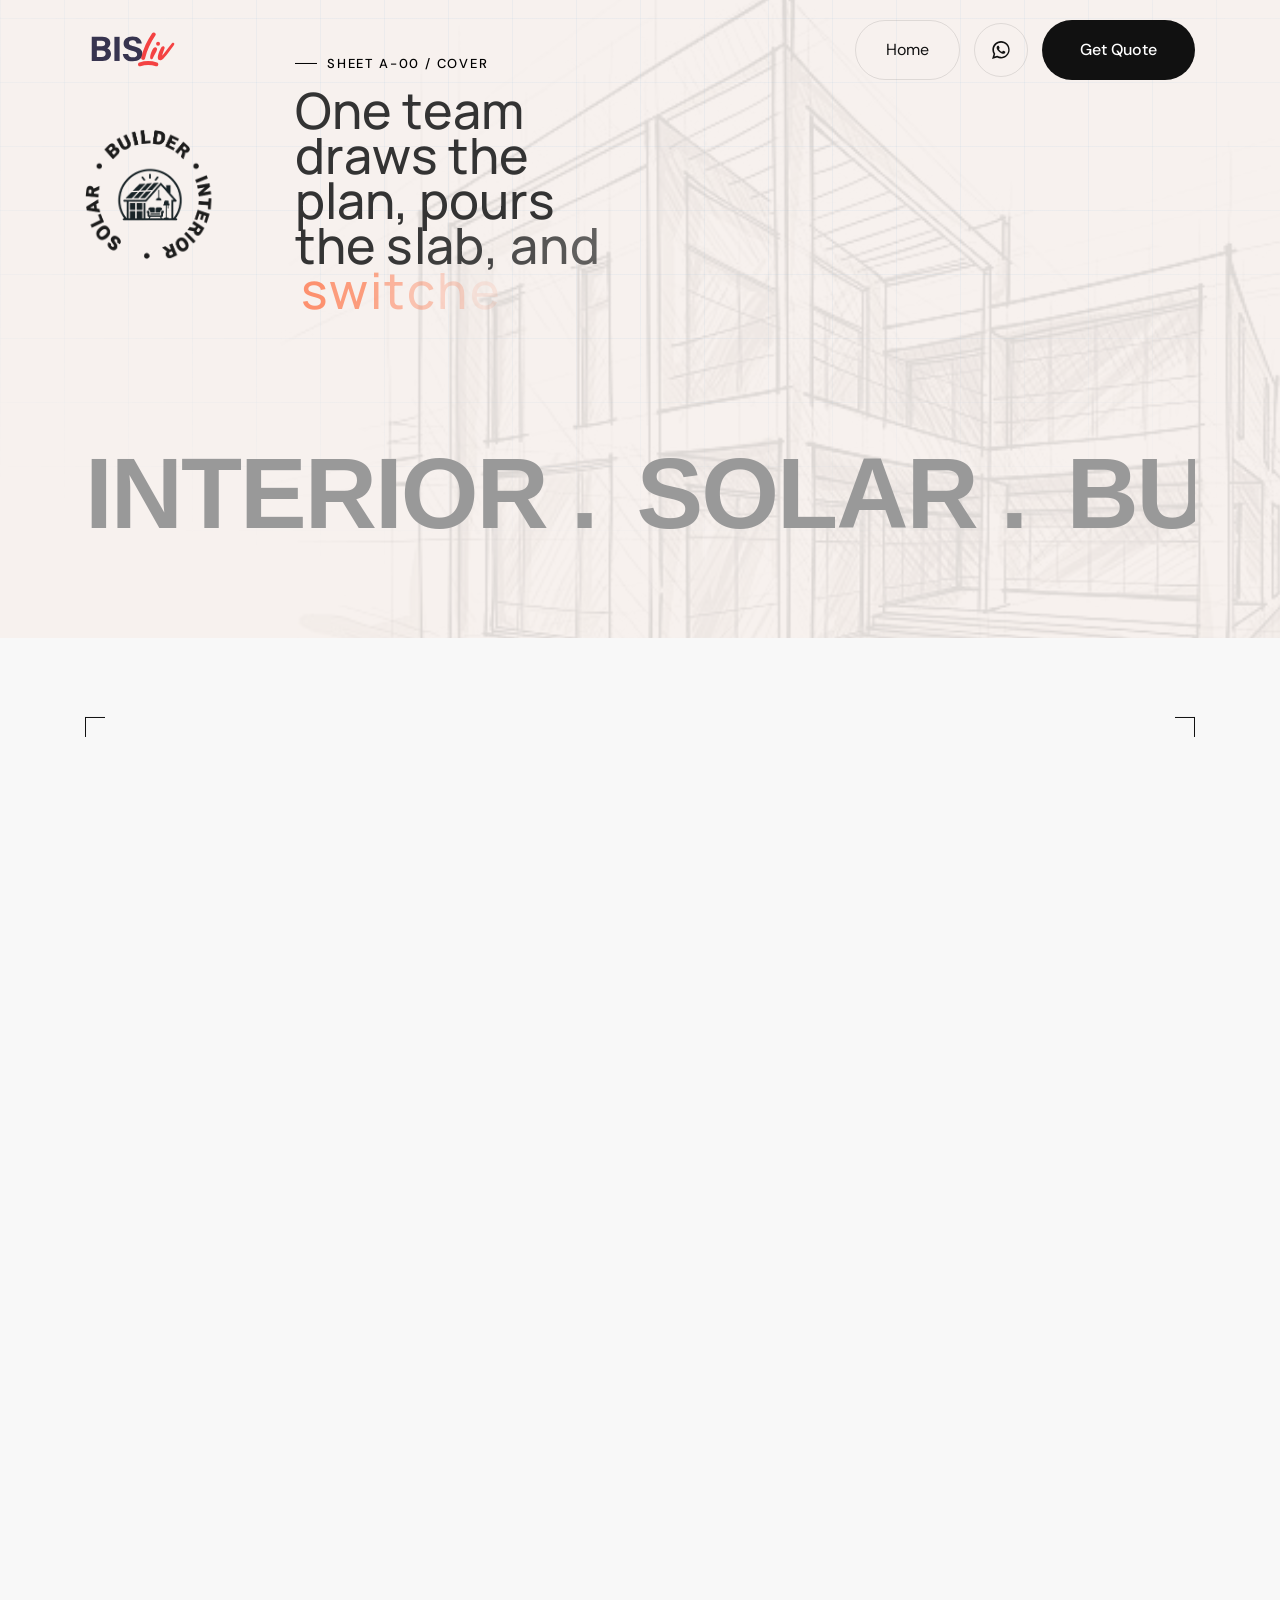
==== index.html @ c15a5690 "Add files via upload Updated files" ====
<!DOCTYPE html>
<html lang="en" data-cursor="c1">

<head>
  <meta charset="UTF-8">
  <meta http-equiv="X-UA-Compatible" content="IE=edge">
  <meta name="viewport" content="width=device-width, initial-scale=1.0">
  <meta name="description" content="BISliv designs and builds homes, fits out interiors, and installs solar power — one accountable team from foundation to switch-on.">

  <title>BISliv — Building. Interior. Solar.</title>

  <!-- Fav Icon -->
  <link rel="icon" type="image/x-icon" href="assets/imgs/logo/favicon.png">

  <!-- Vendor CSS Files -->
  <link rel="stylesheet" href="assets/bootstrap.min.css">
  <link rel="stylesheet" href="assets/fontawesome.min.css">
  <link rel="stylesheet" href="assets/swiper-bundle.min.css">
  <link rel="stylesheet" href="assets/meanmenu.min.css">
  <link rel="stylesheet" href="assets/magnific-popup.css">
  <link rel="stylesheet" href="assets/animate.min.css">

  <!-- Template Main CSS File -->
  <link rel="stylesheet" href="assets/style.css?v=1.0">
  <link rel="stylesheet" href="assets/header-custom.css">
  <link rel="stylesheet" href="assets/footer-custom.css">
  <link rel="stylesheet" href="assets/hero-custom.css">
  <link rel="stylesheet" href="assets/scroll-top-custom.css">

</head>


<body class="body-wrapper body-digital-agency font-heading-instrumentsans-medium">

  <!-- custom-cursor -->
  <div class="custom-cursor">
    <img src="assets/images/cursor.svg" alt="cursor" id="cursorImg">
  </div>

  <!-- Preloader -->
  <div id="preloader">
    <div id="container" class="container-preloader">
      <div class="animation-preloader">
        <div class="spinner"></div>

      </div>
      <div class="loader-section section-left"></div>
      <div class="loader-section section-right"></div>
    </div>
  </div>

  <!-- Sroll to top -->
  <div class="progress-wrap">
    <svg class="progress-circle svg-content" width="100%" height="100%" viewBox="-1 -1 102 102">
      <path d="M50,1 a49,49 0 0,1 0,98 a49,49 0 0,1 0,-98"></path>
    </svg>
    <svg class="progress-wrap__icon" viewBox="0 0 24 24" fill="none" aria-hidden="true" focusable="false">
      <line x1="12" y1="19" x2="12" y2="5"></line>
      <polyline points="5 12 12 5 19 12"></polyline>
    </svg>
  </div>

  <!-- cursorAnimation start -->
  <div class="cursor-wrapper relative">
    <div class="cursor"></div>
    <div class="cursor-follower"></div>
  </div>
  <!-- cursorAnimation end -->

  <!-- side toggle start -->
  <aside class="fix">
    <div class="side-info">
      <div class="side-info-content">
        <div class="offset-widget offset-header">
          <div class="offset-logo">
            <a href="index.html">
              <img src="assets/images/" alt="site logo">
            </a>
          </div>
          <button id="side-info-close" class="side-info-close">
            <i class="fas fa-times"></i>
          </button>
        </div>
        <div class="mobile-menu d-xl-none fix"></div>
        <div class="offset-button">
          <a href="contact.html" class="rr-btn hover-bg-theme">
            <span class="btn-wrap">
              <span class="text-one">Get Quote</span>
              <span class="text-two">Get Quote</span>
            </span>
          </a>
        </div>
      
      </div>
    </div>
  </aside>
  <div class="offcanvas-overlay"></div>
  <!-- side toggle end -->

  <!-- Header area start -->
  <header class="header-area">
    <div class="header-main">
      <div class="container large">
        <div class="header-area__inner">
          <div class="header__left">
            <div class="header__logo">
              <a href="index.html">
                <img src="assets/images/logo-bisliv.svg" class="normal-logo" alt="Site Logo" width="100" height="80">
              </a>
            </div>
          </div>

          <div class="header__right">
            <div class="header__nav d-none d-xl-flex">
              <nav class="main-menu">
                <ul>
                  <li><a href="index.html">Home</a></li>
                </ul>
              </nav>
            </div>
            <div class="header__whatsapp">
              <a href="https://wa.me/1234567890" target="_blank" rel="noopener noreferrer" aria-label="Chat on WhatsApp">
                <svg viewBox="0 0 32 32" aria-hidden="true" focusable="false">
                  <path d="M16.004 3C9.06 3 3.42 8.64 3.42 15.58c0 2.29.6 4.44 1.74 6.36L3 29l7.24-2.1a12.5 12.5 0 0 0 5.76 1.42h.005c6.94 0 12.58-5.64 12.58-12.58C28.585 8.64 22.945 3 16.004 3zm0 22.9h-.004a10.4 10.4 0 0 1-5.3-1.45l-.38-.22-3.83 1.11 1.13-3.73-.25-.39a10.32 10.32 0 0 1-1.58-5.51c0-5.72 4.66-10.38 10.4-10.38 2.78 0 5.39 1.08 7.35 3.05a10.31 10.31 0 0 1 3.05 7.35c0 5.72-4.66 10.38-10.4 10.38zm5.7-7.78c-.31-.16-1.85-.91-2.14-1.02-.29-.11-.5-.16-.71.16-.21.31-.81 1.02-.99 1.23-.18.21-.36.23-.67.08-.31-.16-1.31-.48-2.49-1.54-.92-.82-1.54-1.83-1.72-2.14-.18-.31-.02-.48.14-.63.14-.14.31-.36.47-.55.16-.18.21-.31.31-.52.1-.21.05-.39-.03-.55-.08-.16-.71-1.71-.97-2.34-.26-.62-.52-.54-.71-.55h-.6c-.21 0-.55.08-.83.39-.29.31-1.09 1.07-1.09 2.6 0 1.53 1.12 3.02 1.27 3.23.16.21 2.2 3.36 5.33 4.71.74.32 1.32.51 1.77.66.74.24 1.42.2 1.95.12.6-.09 1.85-.76 2.11-1.49.26-.73.26-1.36.18-1.49-.08-.13-.29-.21-.6-.36z"/>
                </svg>
              </a>
            </div>
            <div class="header__button">
              <a href="contact.html" class="rr-btn hover-bg-theme">
                <span class="btn-wrap">
                  <span class="text-one">Get Quote</span>
                  <span class="text-two">Get Quote</span>
                </span>
              </a>
            </div>
            <div class="header__navicon d-xl-none">
              <button class="side-toggle">
                <i class="fa-solid fa-bars"></i></button>
            </div>
          </div>
        </div>
      </div>
    </div>
  </header>

  <!-- Header area end -->

  <!-- Mobile sticky CTA bar (WhatsApp + Get Quote) start -->
  <div class="mobile-sticky-cta">
    <a href="https://wa.me/1234567890" target="_blank" rel="noopener noreferrer" class="mobile-sticky-cta__whatsapp" aria-label="Chat on WhatsApp">
      <svg viewBox="0 0 32 32" aria-hidden="true" focusable="false">
        <path d="M16.004 3C9.06 3 3.42 8.64 3.42 15.58c0 2.29.6 4.44 1.74 6.36L3 29l7.24-2.1a12.5 12.5 0 0 0 5.76 1.42h.005c6.94 0 12.58-5.64 12.58-12.58C28.585 8.64 22.945 3 16.004 3zm0 22.9h-.004a10.4 10.4 0 0 1-5.3-1.45l-.38-.22-3.83 1.11 1.13-3.73-.25-.39a10.32 10.32 0 0 1-1.58-5.51c0-5.72 4.66-10.38 10.4-10.38 2.78 0 5.39 1.08 7.35 3.05a10.31 10.31 0 0 1 3.05 7.35c0 5.72-4.66 10.38-10.4 10.38zm5.7-7.78c-.31-.16-1.85-.91-2.14-1.02-.29-.11-.5-.16-.71.16-.21.31-.81 1.02-.99 1.23-.18.21-.36.23-.67.08-.31-.16-1.31-.48-2.49-1.54-.92-.82-1.54-1.83-1.72-2.14-.18-.31-.02-.48.14-.63.14-.14.31-.36.47-.55.16-.18.21-.31.31-.52.1-.21.05-.39-.03-.55-.08-.16-.71-1.71-.97-2.34-.26-.62-.52-.54-.71-.55h-.6c-.21 0-.55.08-.83.39-.29.31-1.09 1.07-1.09 2.6 0 1.53 1.12 3.02 1.27 3.23.16.21 2.2 3.36 5.33 4.71.74.32 1.32.51 1.77.66.74.24 1.42.2 1.95.12.6-.09 1.85-.76 2.11-1.49.26-.73.26-1.36.18-1.49-.08-.13-.29-.21-.6-.36z"/>
      </svg>
    </a>
    <a href="contact.html" class="mobile-sticky-cta__quote rr-btn hover-bg-theme">
      <span class="btn-wrap">
        <span class="text-one">Get Quote</span>
        <span class="text-two">Get Quote</span>
      </span>
    </a>
  </div>
  <!-- Mobile sticky CTA bar end -->

  <div class="has-smooth" id="has_smooth"></div>
  <div id="smooth-wrapper">
    <div id="smooth-content">

      <main>

        <!-- hero area start  -->
        <section class="hero-area">
          <div class="herogrid"></div>
          <div class="container large">
            <div class="hero-area-inner section-spacing-top">
              <div class="hero-content section-spacing-bottom">
                <div class="award-wrapper fade-anim" data-delay="0.90" data-direction="left" data-ease="back.out(4)">
                  <div class="circle-text-wrapper">
                    <div class="circle-text">
                      <img src="assets/images/left-rotate-icon.png" alt="image" class="text">
                      <img src="assets/images/bislive-icon.png" alt="image" class="icon">
                    </div>
                  </div>
                </div>
                <div class="section-header">
                  <div class="sheet-tag fade-anim" data-delay="0.2">
                    <span class="sheet-tag__dash"></span>
                    SHEET A-00 / COVER
                  </div>
                  <div class="section-title-wrapper">
                    <div class="title-wrapper">
                      <h2 class="section-title font-instrumentsans-medium char-anim" data-delay="0.45">One team draws
 the plan, pours the slab, and <span class="text-highlight">switches</span> on the power.</h2>
                    </div>
                  </div>
                </div>
                <div class="section-content">
                  <div class="features-wrapper-box fade-anim" data-delay="0.75">
                    <div class="features-wrapper">
                      <div class="feature-box">
                        <div class="content">
                          <span class="number">98%</span>
                          <p class="text">Average clients satisfied
                            and repeating</p>
                        </div>
                      </div>
                      <div class="feature-box">
                        <div class="content">
                          <span class="number">120+</span>
                          <p class="text">Successfully projects done
                            in 24 countries</p>
                        </div>
                      </div>
                    </div>
                  </div>

                  <div class="text-wrapper fade-anim" data-delay="0.75">
                    <p class="text">We’re a digital products design & development agency that works passionately
                      with the digital experiences.</p>
                  </div>
                </div>
              </div>
              <div class="big-text-wrapper">
                <div class="swiper big-text-slider">
                  <div class="swiper-wrapper">
                    <div class="swiper-slide"><h2 class="big-text">Builder <span class="big-text-dot">.</span></h2></div>
                    <div class="swiper-slide"><h2 class="big-text">Interior <span class="big-text-dot">.</span></h2></div>
                    <div class="swiper-slide"><h2 class="big-text">Solar <span class="big-text-dot">.</span></h2></div>
                    <div class="swiper-slide"><h2 class="big-text">Builder <span class="big-text-dot">.</span></h2></div>
                    <div class="swiper-slide"><h2 class="big-text">Interior <span class="big-text-dot">.</span></h2></div>
                    <div class="swiper-slide"><h2 class="big-text">Solar <span class="big-text-dot">.</span></h2></div>
                    <div class="swiper-slide"><h2 class="big-text">Builder <span class="big-text-dot">.</span></h2></div>
                    <div class="swiper-slide"><h2 class="big-text">Interior <span class="big-text-dot">.</span></h2></div>
                    <div class="swiper-slide"><h2 class="big-text">Solar <span class="big-text-dot">.</span></h2></div>
                    <div class="swiper-slide"><h2 class="big-text">Builder <span class="big-text-dot">.</span></h2></div>
                    <div class="swiper-slide"><h2 class="big-text">Interior <span class="big-text-dot">.</span></h2></div>
                    <div class="swiper-slide"><h2 class="big-text">Solar <span class="big-text-dot">.</span></h2></div>
                    <div class="swiper-slide"><h2 class="big-text">Builder <span class="big-text-dot">.</span></h2></div>
                    <div class="swiper-slide"><h2 class="big-text">Interior <span class="big-text-dot">.</span></h2></div>
                    <div class="swiper-slide"><h2 class="big-text">Solar <span class="big-text-dot">.</span></h2></div>
                  </div>
                </div>
              </div>

            </div>
          </div>
        </section>
        <!-- hero area end  -->

        <!-- about area start  -->
        <section class="about-area">
          <div class="container large">
            <div class="about-area-inner section-spacing">
              <div class="section-content">
                <div class="shape-1"></div>
                <div class="shape-2"></div>
                <div class="shape-3"></div>
                <div class="shape-4"></div>
                <div class="section-title-wrapper">
                  <div class="title-wrapper">
                    <h2 class="section-title">Bisliv</h2>
                  </div>
                </div>
                <div class="text-wrapper">
                  <p class="text">BISliv is a single accountable contractor for construction, interior fit-out, and rooftop solar — so your build, your rooms, and your power bill are designed as one project, not three vendors.</p>
                </div>
                <div class="btn-wrapper ">
                  <a href="contact.html" class="rr-btn  btn-text-fli hover-bg-theme">
                    <span class="btn-wrap">
                      <span class="text-one">Learn More</span>
                      <span class="text-two">Learn More</span>
                    </span>
                  </a>
                </div>
              </div>
            </div>
          </div>
        </section>
        <!-- about area end  -->

        <!-- video-box  start -->
        <div class="video-box">
          <img src="assets/images/bisliv-kitchen.jpeg"/>
        </div>
        <!-- video-box  end -->

        <!-- work area start  -->
       <!--  <section class="work-area">

     
          <div class="text-slider-box fade-anim">
            <div class="text-slider">
              <div class="swiper text-slider-active">
                <div class="swiper-wrapper">
                  <div class="swiper-slide">
                    <div class="text-slider-item">
                      <h2 class="title"><span class="dot"></span>Featured work
                      </h2>
                    </div>
                  </div>
                  <div class="swiper-slide">
                    <div class="text-slider-item">
                      <h2 class="title"><span class="dot"></span>Featured work
                      </h2>
                    </div>
                  </div>
                  <div class="swiper-slide">
                    <div class="text-slider-item">
                      <h2 class="title"><span class="dot"></span>Featured work
                      </h2>
                    </div>
                  </div>
                  <div class="swiper-slide">
                    <div class="text-slider-item">
                      <h2 class="title"><span class="dot"></span>Featured work
                      </h2>
                    </div>
                  </div>
                  <div class="swiper-slide">
                    <div class="text-slider-item">
                      <h2 class="title"><span class="dot"></span>Featured work
                      </h2>
                    </div>
                  </div>
                  <div class="swiper-slide">
                    <div class="text-slider-item">
                      <h2 class="title"><span class="dot"></span>Featured work
                      </h2>
                    </div>
                  </div>
                  <div class="swiper-slide">
                    <div class="text-slider-item">
                      <h2 class="title"><span class="dot"></span>Featured work
                      </h2>
                    </div>
                  </div>
                </div>
              </div>
            </div>
          </div> -->
          <!-- /text slider area end -->

          <!-- <div class="container large">
            <div class="work-area-inner">
              <div class="section-header fade-anim">
                <div class="section-title-wrapper">
                  <div class="title-wrapper">
                    <h2 class="section-title font-instrumentsans-medium">Featured Work</h2>
                  </div>
                </div>
                <div class="text-wrapper">
                  <p class="text">Excellency in creative designs</p>
                </div>
                <div class="total-count">
                  <span class="number">(26)</span>
                </div>
              </div>
              <div class="works-wrapper-box">
                <div class="works-wrapper-1 fade-anim">
                  <div class="work-box">
                    <div class="thumb">
                      <div class="image scale" data-cursor-text="View Project">
                        <a href="portfolio-details.html"><img src="assets/imgs/project/image-1.webp" alt="image"></a>
                      </div>
                    </div>
                    <div class="content">
                      <h3 class="title"><a href="portfolio-details.html">Panda Automap</a></h3>
                      <div class="meta">
                        <span class="tag">Development</span>
                        <span class="date">2025</span>
                      </div>

                    </div>
                  </div>
                  <div class="work-box">
                    <div class="thumb">
                      <div class="image scale" data-cursor-text="View Project">
                        <a href="portfolio-details.html"><img src="assets/imgs/project/image-2.webp" alt="image"></a>
                      </div>
                    </div>
                    <div class="content">
                      <h3 class="title"><a href="portfolio-details.html">Saudi Venture Capital</a></h3>
                      <div class="meta">
                        <span class="tag">Graphics</span>
                        <span class="date">2025</span>
                      </div>
                    </div>
                  </div>
                  <div class="work-box">
                    <div class="thumb">
                      <div class="image scale" data-cursor-text="View Project">
                        <a href="portfolio-details.html"><img src="assets/imgs/project/image-3.webp" alt="image"></a>
                      </div>
                    </div>
                    <div class="content">
                      <h3 class="title"><a href="portfolio-details.html">Rebrand Lawberry</a></h3>
                      <div class="meta">
                        <span class="tag">Motion, Design</span>
                        <span class="date">2025</span>
                      </div>
                    </div>
                  </div>
                  <div class="work-box">
                    <div class="thumb">
                      <div class="image scale" data-cursor-text="View Project">
                        <a href="portfolio-details.html"><img src="assets/imgs/project/image-4.webp" alt="image"></a>
                      </div>
                    </div>
                    <div class="content">
                      <h3 class="title"><a href="portfolio-details.html">Selicon Cloud Cave</a></h3>
                      <div class="meta">
                        <span class="tag">UI Design</span>
                        <span class="date">2025</span>
                      </div>
                    </div>
                  </div>
                  <div class="work-box">
                    <div class="thumb">
                      <div class="image scale" data-cursor-text="View Project">
                        <a href="portfolio-details.html"><img src="assets/imgs/project/image-5.webp" alt="image"></a>
                      </div>
                    </div>
                    <div class="content">
                      <h3 class="title"><a href="portfolio-details.html">Mountain Upwork</a></h3>
                      <div class="meta">
                        <span class="tag">Branding</span>
                        <span class="date">2025</span>
                      </div>
                    </div>
                  </div>
                  <div class="work-box">
                    <div class="thumb">
                      <div class="image scale" data-cursor-text="View Project">
                        <a href="portfolio-details.html"><img src="assets/imgs/project/image-6.webp" alt="image"></a>
                      </div>
                    </div>
                    <div class="content">
                      <h3 class="title"><a href="portfolio-details.html">Blacky Motorola</a></h3>
                      <div class="meta">
                        <span class="tag">UI Design</span>
                        <span class="date">2025</span>
                      </div>
                    </div>
                  </div>
                </div>
              </div>
              <div class="all-btn-wrapper fade-anim">
                <a href="portfolio.html" class="rr-btn btn-border hover-bg-theme">
                  <span class="btn-wrap">
                    <span class="text-one">View All Work</span>
                    <span class="text-two">View All Work</span>
                  </span>
                </a>
              </div>
            </div>
          </div> 
        </section>-->
        <!-- work area end  -->

        <!-- service area start  -->
        <section class="service-area">
          <div class="container large">
            <div class="service-area-inner section-spacing">
              <div class="section-header">
                <div class="section-title-wrapper fade-anim">
                  <div class="title-wrapper">
                    <h2 class="section-title font-instrumentsans-medium word-anim">Three trades. One drawing set. Zero handoff gaps.</h2>
                  </div>
                </div>
              </div>
              <div class="services-wrapper-box">
                <div class="services-wrapper-1">
                  <div class="service-box fade-anim">
                    <div class="count">
                      <span class="number">(01)</span>
                    </div>

                    <div class="content">
                      <h3 class="title"><a href="service-details.html">Build</a></h3>
                      <p>Structural construction from foundation to finish — houses, extensions, and small commercial builds, engineered and built by our own site crews.</p>
                    </div>
                    <div class="thumb">
                      <img class="grow" src="assets/images/bisliv-kitchen.jpeg" alt="image">
                    </div>
                  </div>
                  <div class="service-box fade-anim">
                    <div class="count">
                      <span class="number">(02)</span>
                    </div>

                    <div class="content">
                      <h3 class="title"><a href="service-details.html">Interior</a></h3>
                     <p>Full fit-out and space planning for homes and offices — modular kitchens, wardrobes, false ceilings, and finishes, made to measure.</p>
                    </div>
                    <div class="thumb">
                      <img class="grow" src="assets/images/bisliv-room3.jpeg" alt="image">
                    </div>
                  </div>
                  <div class="service-box fade-anim">
                    <div class="count">
                      <span class="number">(03)</span>
                    </div>

                    <div class="content">
                      <h3 class="title"><a href="service-details.html">Solar</a></h3>
                      <p>Rooftop solar design and installation with subsidy paperwork handled for you — sized to your actual usage, not oversold.</p>
                    </div>
                    <div class="thumb">
                      <img class="grow" src="assets/images/bisliv-room1.jpeg" alt="image">
                    </div>
                  </div>
                
                </div>
              </div>
            </div>
          </div>
        </section>
        <!-- service area end  -->

        <!-- funfact area start  -->
        <section class="funfact-area fade-anim">
          <div class="container large">
            <div class="funfact-area-inner pin-area">
              <div class="section-header section-spacing-top pin-element">
                <div class="section-title-wrapper">
                  <div class="title-wrapper">
                    <h2 class="section-title font-instrumentsans-medium word-anim">How a BISliv project actually runs</h2>
                  </div>
                </div>
              </div>
              <div class="funfact-wrapper-box section-spacing">
                <span class="line-1"></span>
                <span class="line-2"></span>
                <span class="line-3"></span>
                <span class="line-4"></span>
                <div class="funfact-wrapper">
                  <div class="funfact-item go-visible">
                    <span class="number">Site visit & brief</span>
                    <p class="text">We survey the plot or existing space, understand budget and timeline, and note load requirements for solar.</p>
                  </div>
                  <div class="funfact-item go-visible">
                    <span class="number">Design & quote</span>
                    <p class="text">Layout, interior concept, and solar sizing are drawn together, with one itemised quote covering all three.</p>
                  </div>
                  <div class="funfact-item go-visible">
                    <span class="number">Build</span>
                    <p class="text">Our site crew executes structural work with weekly progress photos shared to your phone.</p>
                  </div>
                  <div class="funfact-item go-visible">
                    <span class="number">Fit-out & install</span>
                    <p class="text">Interior fit-out and solar mounting run in parallel toward the end of the build to save weeks.</p>
                  </div>
                  <div class="funfact-item go-visible">
                    <span class="number">Handover & power-on</span>
                    <p class="text">Average 99% clients satisfaction
                      with expertise.</p>
                  </div>
                </div>
              </div>
            </div>
          </div>
        </section>
        <!-- funfact area end  -->

        

        <!-- cta area start  -->
        <!-- <div class="p-relative overflow-hidden">
          <section class="cta-area">
            <div class="cta-area-inner section-spacing">
              <div class="area-bg"></div>
              <div class="container large">
                <div class="section-content">
                  <div class="section-title-wrapper">
                    <div class="title-wrapper">
                      <h2 class="section-title font-instrumentsans-medium char-anim"><a href="contact.html">Let’s
                          Work</a></h2>
                    </div>
                  </div>
                </div>
              </div>
            </div>
          </section>
        </div> -->
        <!-- cta area end  -->

        <!-- productivity area start  -->
        <section class="productivity-area">
          <div class="container large">
            <div class="productivity-area-inner section-spacing">
              <div class="section-content">
                <div class="section-title-wrapper">
                  <div class="title-wrapper">
                    <h2 class="section-title font-instrumentsans-medium word-anim">Tell us what you're building. We'll send a site-visit slot within 48 hours.
                    </h2>
                  </div>
                </div>
              </div>
            </div>
          </div>
        </section>
        <!-- productivity area end  -->

        <div class="image-wrapper parallax-view">
          <img class="w-100" src="assets/images/bisliv-kitchen2.jpeg" alt="image" data-speed="0.1">
        </div>

      </main>

      <!-- footer area start  -->
      <footer class="footer-area">
        <div class="container large">
          <div class="footer-top-inner">
            <div class="footer-logo">
              <a href="index.html"><img src="assets/images/logo-bisliv.svg" alt="site-logo" width="120" height="70"></a>
            </div>
            <div class="info-text">
              <div class="text-wrapper">
                <p class="text">Building, interior, and solar under one accountable team — from first sketch to switch-on.</p>
              </div>
              <div class="info-link">
                <a href="mailto:hello@bisliv.in">hello@bisliv.in</a>
              </div>
              <div class="footer-cta-row">
                
                <a href="https://wa.me/1234567890" target="_blank" rel="noopener noreferrer" class="footer-whatsapp" aria-label="Chat on WhatsApp">
                  <svg viewBox="0 0 32 32" aria-hidden="true" focusable="false">
                    <path d="M16.004 3C9.06 3 3.42 8.64 3.42 15.58c0 2.29.6 4.44 1.74 6.36L3 29l7.24-2.1a12.5 12.5 0 0 0 5.76 1.42h.005c6.94 0 12.58-5.64 12.58-12.58C28.585 8.64 22.945 3 16.004 3zm0 22.9h-.004a10.4 10.4 0 0 1-5.3-1.45l-.38-.22-3.83 1.11 1.13-3.73-.25-.39a10.32 10.32 0 0 1-1.58-5.51c0-5.72 4.66-10.38 10.4-10.38 2.78 0 5.39 1.08 7.35 3.05a10.31 10.31 0 0 1 3.05 7.35c0 5.72-4.66 10.38-10.4 10.38zm5.7-7.78c-.31-.16-1.85-.91-2.14-1.02-.29-.11-.5-.16-.71.16-.21.31-.81 1.02-.99 1.23-.18.21-.36.23-.67.08-.31-.16-1.31-.48-2.49-1.54-.92-.82-1.54-1.83-1.72-2.14-.18-.31-.02-.48.14-.63.14-.14.31-.36.47-.55.16-.18.21-.31.31-.52.1-.21.05-.39-.03-.55-.08-.16-.71-1.71-.97-2.34-.26-.62-.52-.54-.71-.55h-.6c-.21 0-.55.08-.83.39-.29.31-1.09 1.07-1.09 2.6 0 1.53 1.12 3.02 1.27 3.23.16.21 2.2 3.36 5.33 4.71.74.32 1.32.51 1.77.66.74.24 1.42.2 1.95.12.6-.09 1.85-.76 2.11-1.49.26-.73.26-1.36.18-1.49-.08-.13-.29-.21-.6-.36z"/>
                  </svg>
                </a>
                <a href="contact.html" class="rr-btn hover-bg-theme">
                  <span class="btn-wrap">
                    <span class="text-one">Get Quote</span>
                    <span class="text-two">Get Quote</span>
                  </span>
                </a>
              </div>
            </div>
          </div>

        </div>
        <div class="copyright-area">
          <div class="copyright-area-inner">
            <div class="copyright-text">
              <p class="text">© 2026 BISliv. All rights reserved.</p>
            </div>
          </div>
        </div>
      </footer>
      <!-- footer area end  -->

    </div>
  </div>

  <!-- Vendor JS Files -->
  <script src="assets/js/jquery-3.7.1.min.js"></script>
  <script src="assets/js/bootstrap.bundle.min.js"></script>
  <script src="assets/js/jquery.magnific-popup.min.js"></script>
  <script src="assets/js/swiper-bundle.min.js"></script>
  <script src="assets/js/gsap.min.js"></script>
  <script src="assets/js/ScrollTrigger.min.js"></script>
  <script src="assets/js/ScrollSmoother.min.js"></script>
  <script src="assets/js/ScrollToPlugin.min.js"></script>
  <script src="assets/js/SplitText.min.js"></script>
  <script src="assets/js/TextPlugin.js"></script>
  <script src="assets/js/customEase.js"></script>
  <script src="assets/js/Flip.min.js"></script>
  <script src="assets/js/jquery.meanmenu.min.js"></script>
  <script src="assets/js/backToTop.js"></script>
  <script src="assets/js/matter.js"></script>
  <script src="assets/js/throwable.js"></script>
  <script src="assets/js/magiccursor.js"></script>

  <!-- Template Main JS File -->
  <script src="assets/js/main.js?v=1.0"></script>

  <script>
    var footerHomeLink = document.getElementById('footerHomeLink');
    if (footerHomeLink) {
      footerHomeLink.addEventListener('click', function (e) {
        e.preventDefault();
        jQuery('html, body').animate({ scrollTop: 0 }, 550);
      });
    }

    if (document.querySelector('.big-text-slider')) {
      new Swiper('.big-text-slider', {
        slidesPerView: 'auto',
        loop: true,
        spaceBetween: 40,
        speed: 8000,
        allowTouchMove: false,
        autoplay: {
          delay: 1,
          disableOnInteraction: false,
        },
      });
    }
  </script>

</body>

</html>
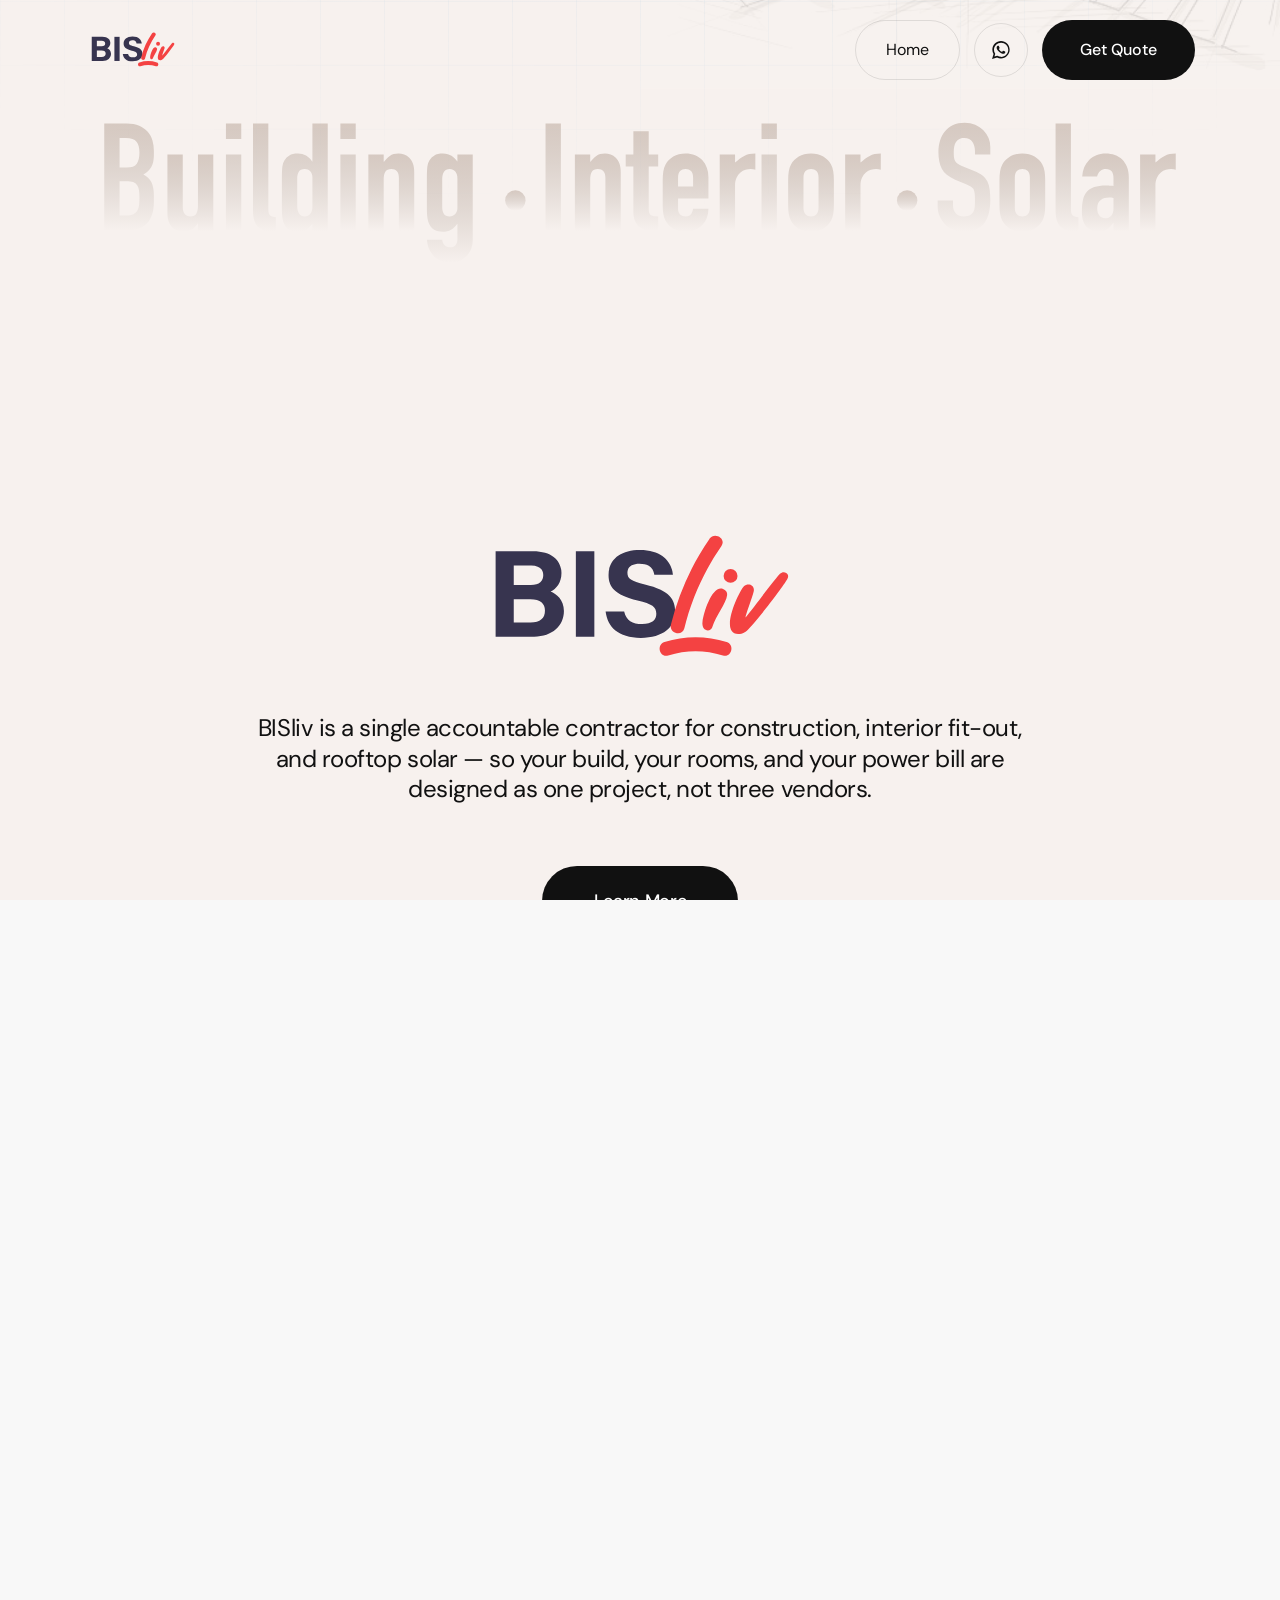
==== commit 8c63a100: "Add files via upload Merge it" ====
--- a/index.html
+++ b/index.html
@@ -220,26 +220,9 @@
                   </div>
                 </div>
               </div>
-              <div class="big-text-wrapper">
-                <div class="swiper big-text-slider">
-                  <div class="swiper-wrapper">
-                    <div class="swiper-slide"><h2 class="big-text">Builder <span class="big-text-dot">.</span></h2></div>
-                    <div class="swiper-slide"><h2 class="big-text">Interior <span class="big-text-dot">.</span></h2></div>
-                    <div class="swiper-slide"><h2 class="big-text">Solar <span class="big-text-dot">.</span></h2></div>
-                    <div class="swiper-slide"><h2 class="big-text">Builder <span class="big-text-dot">.</span></h2></div>
-                    <div class="swiper-slide"><h2 class="big-text">Interior <span class="big-text-dot">.</span></h2></div>
-                    <div class="swiper-slide"><h2 class="big-text">Solar <span class="big-text-dot">.</span></h2></div>
-                    <div class="swiper-slide"><h2 class="big-text">Builder <span class="big-text-dot">.</span></h2></div>
-                    <div class="swiper-slide"><h2 class="big-text">Interior <span class="big-text-dot">.</span></h2></div>
-                    <div class="swiper-slide"><h2 class="big-text">Solar <span class="big-text-dot">.</span></h2></div>
-                    <div class="swiper-slide"><h2 class="big-text">Builder <span class="big-text-dot">.</span></h2></div>
-                    <div class="swiper-slide"><h2 class="big-text">Interior <span class="big-text-dot">.</span></h2></div>
-                    <div class="swiper-slide"><h2 class="big-text">Solar <span class="big-text-dot">.</span></h2></div>
-                    <div class="swiper-slide"><h2 class="big-text">Builder <span class="big-text-dot">.</span></h2></div>
-                    <div class="swiper-slide"><h2 class="big-text">Interior <span class="big-text-dot">.</span></h2></div>
-                    <div class="swiper-slide"><h2 class="big-text">Solar <span class="big-text-dot">.</span></h2></div>
-                  </div>
-                </div>
+            <div class="big-text-wrapper" style="cursor: none;">
+                <h2 class="big-text" style="cursor: none;"><img src="assets/images/bisliv-visual.svg" width="" height="" style="cursor: none;margin-bottom: -10px;">
+                </h2>
               </div>
 
             </div>
@@ -252,13 +235,9 @@
           <div class="container large">
             <div class="about-area-inner section-spacing">
               <div class="section-content">
-                <div class="shape-1"></div>
-                <div class="shape-2"></div>
-                <div class="shape-3"></div>
-                <div class="shape-4"></div>
                 <div class="section-title-wrapper">
                   <div class="title-wrapper">
-                    <h2 class="section-title">Bisliv</h2>
+                    <h2 class="section-title"><img src="assets/images/logo-bisliv.svg" alt="logo" width="520" height="150"></h2>
                   </div>
                 </div>
                 <div class="text-wrapper">
@@ -284,178 +263,7 @@
         </div>
         <!-- video-box  end -->
 
-        <!-- work area start  -->
-       <!--  <section class="work-area">
-
-     
-          <div class="text-slider-box fade-anim">
-            <div class="text-slider">
-              <div class="swiper text-slider-active">
-                <div class="swiper-wrapper">
-                  <div class="swiper-slide">
-                    <div class="text-slider-item">
-                      <h2 class="title"><span class="dot"></span>Featured work
-                      </h2>
-                    </div>
-                  </div>
-                  <div class="swiper-slide">
-                    <div class="text-slider-item">
-                      <h2 class="title"><span class="dot"></span>Featured work
-                      </h2>
-                    </div>
-                  </div>
-                  <div class="swiper-slide">
-                    <div class="text-slider-item">
-                      <h2 class="title"><span class="dot"></span>Featured work
-                      </h2>
-                    </div>
-                  </div>
-                  <div class="swiper-slide">
-                    <div class="text-slider-item">
-                      <h2 class="title"><span class="dot"></span>Featured work
-                      </h2>
-                    </div>
-                  </div>
-                  <div class="swiper-slide">
-                    <div class="text-slider-item">
-                      <h2 class="title"><span class="dot"></span>Featured work
-                      </h2>
-                    </div>
-                  </div>
-                  <div class="swiper-slide">
-                    <div class="text-slider-item">
-                      <h2 class="title"><span class="dot"></span>Featured work
-                      </h2>
-                    </div>
-                  </div>
-                  <div class="swiper-slide">
-                    <div class="text-slider-item">
-                      <h2 class="title"><span class="dot"></span>Featured work
-                      </h2>
-                    </div>
-                  </div>
-                </div>
-              </div>
-            </div>
-          </div> -->
-          <!-- /text slider area end -->
-
-          <!-- <div class="container large">
-            <div class="work-area-inner">
-              <div class="section-header fade-anim">
-                <div class="section-title-wrapper">
-                  <div class="title-wrapper">
-                    <h2 class="section-title font-instrumentsans-medium">Featured Work</h2>
-                  </div>
-                </div>
-                <div class="text-wrapper">
-                  <p class="text">Excellency in creative designs</p>
-                </div>
-                <div class="total-count">
-                  <span class="number">(26)</span>
-                </div>
-              </div>
-              <div class="works-wrapper-box">
-                <div class="works-wrapper-1 fade-anim">
-                  <div class="work-box">
-                    <div class="thumb">
-                      <div class="image scale" data-cursor-text="View Project">
-                        <a href="portfolio-details.html"><img src="assets/imgs/project/image-1.webp" alt="image"></a>
-                      </div>
-                    </div>
-                    <div class="content">
-                      <h3 class="title"><a href="portfolio-details.html">Panda Automap</a></h3>
-                      <div class="meta">
-                        <span class="tag">Development</span>
-                        <span class="date">2025</span>
-                      </div>
-
-                    </div>
-                  </div>
-                  <div class="work-box">
-                    <div class="thumb">
-                      <div class="image scale" data-cursor-text="View Project">
-                        <a href="portfolio-details.html"><img src="assets/imgs/project/image-2.webp" alt="image"></a>
-                      </div>
-                    </div>
-                    <div class="content">
-                      <h3 class="title"><a href="portfolio-details.html">Saudi Venture Capital</a></h3>
-                      <div class="meta">
-                        <span class="tag">Graphics</span>
-                        <span class="date">2025</span>
-                      </div>
-                    </div>
-                  </div>
-                  <div class="work-box">
-                    <div class="thumb">
-                      <div class="image scale" data-cursor-text="View Project">
-                        <a href="portfolio-details.html"><img src="assets/imgs/project/image-3.webp" alt="image"></a>
-                      </div>
-                    </div>
-                    <div class="content">
-                      <h3 class="title"><a href="portfolio-details.html">Rebrand Lawberry</a></h3>
-                      <div class="meta">
-                        <span class="tag">Motion, Design</span>
-                        <span class="date">2025</span>
-                      </div>
-                    </div>
-                  </div>
-                  <div class="work-box">
-                    <div class="thumb">
-                      <div class="image scale" data-cursor-text="View Project">
-                        <a href="portfolio-details.html"><img src="assets/imgs/project/image-4.webp" alt="image"></a>
-                      </div>
-                    </div>
-                    <div class="content">
-                      <h3 class="title"><a href="portfolio-details.html">Selicon Cloud Cave</a></h3>
-                      <div class="meta">
-                        <span class="tag">UI Design</span>
-                        <span class="date">2025</span>
-                      </div>
-                    </div>
-                  </div>
-                  <div class="work-box">
-                    <div class="thumb">
-                      <div class="image scale" data-cursor-text="View Project">
-                        <a href="portfolio-details.html"><img src="assets/imgs/project/image-5.webp" alt="image"></a>
-                      </div>
-                    </div>
-                    <div class="content">
-                      <h3 class="title"><a href="portfolio-details.html">Mountain Upwork</a></h3>
-                      <div class="meta">
-                        <span class="tag">Branding</span>
-                        <span class="date">2025</span>
-                      </div>
-                    </div>
-                  </div>
-                  <div class="work-box">
-                    <div class="thumb">
-                      <div class="image scale" data-cursor-text="View Project">
-                        <a href="portfolio-details.html"><img src="assets/imgs/project/image-6.webp" alt="image"></a>
-                      </div>
-                    </div>
-                    <div class="content">
-                      <h3 class="title"><a href="portfolio-details.html">Blacky Motorola</a></h3>
-                      <div class="meta">
-                        <span class="tag">UI Design</span>
-                        <span class="date">2025</span>
-                      </div>
-                    </div>
-                  </div>
-                </div>
-              </div>
-              <div class="all-btn-wrapper fade-anim">
-                <a href="portfolio.html" class="rr-btn btn-border hover-bg-theme">
-                  <span class="btn-wrap">
-                    <span class="text-one">View All Work</span>
-                    <span class="text-two">View All Work</span>
-                  </span>
-                </a>
-              </div>
-            </div>
-          </div> 
-        </section>-->
-        <!-- work area end  -->
+        
 
         <!-- service area start  -->
         <section class="service-area">
@@ -476,7 +284,7 @@
                     </div>
 
                     <div class="content">
-                      <h3 class="title"><a href="service-details.html">Build</a></h3>
+                      <h3 class="title"><a>Build</a></h3>
                       <p>Structural construction from foundation to finish — houses, extensions, and small commercial builds, engineered and built by our own site crews.</p>
                     </div>
                     <div class="thumb">
@@ -489,7 +297,7 @@
                     </div>
 
                     <div class="content">
-                      <h3 class="title"><a href="service-details.html">Interior</a></h3>
+                      <h3 class="title"><a>Interior</a></h3>
                      <p>Full fit-out and space planning for homes and offices — modular kitchens, wardrobes, false ceilings, and finishes, made to measure.</p>
                     </div>
                     <div class="thumb">
@@ -502,7 +310,7 @@
                     </div>
 
                     <div class="content">
-                      <h3 class="title"><a href="service-details.html">Solar</a></h3>
+                      <h3 class="title"><a>Solar</a></h3>
                       <p>Rooftop solar design and installation with subsidy paperwork handled for you — sized to your actual usage, not oversold.</p>
                     </div>
                     <div class="thumb">
@@ -564,25 +372,7 @@
 
         
 
-        <!-- cta area start  -->
-        <!-- <div class="p-relative overflow-hidden">
-          <section class="cta-area">
-            <div class="cta-area-inner section-spacing">
-              <div class="area-bg"></div>
-              <div class="container large">
-                <div class="section-content">
-                  <div class="section-title-wrapper">
-                    <div class="title-wrapper">
-                      <h2 class="section-title font-instrumentsans-medium char-anim"><a href="contact.html">Let’s
-                          Work</a></h2>
-                    </div>
-                  </div>
-                </div>
-              </div>
-            </div>
-          </section>
-        </div> -->
-        <!-- cta area end  -->
+      
 
         <!-- productivity area start  -->
         <section class="productivity-area">
@@ -618,16 +408,7 @@
               <div class="text-wrapper">
                 <p class="text">Building, interior, and solar under one accountable team — from first sketch to switch-on.</p>
               </div>
-              <div class="info-link">
-                <a href="mailto:hello@bisliv.in">hello@bisliv.in</a>
-              </div>
-              <div class="footer-cta-row">
-                
-                <a href="https://wa.me/1234567890" target="_blank" rel="noopener noreferrer" class="footer-whatsapp" aria-label="Chat on WhatsApp">
-                  <svg viewBox="0 0 32 32" aria-hidden="true" focusable="false">
-                    <path d="M16.004 3C9.06 3 3.42 8.64 3.42 15.58c0 2.29.6 4.44 1.74 6.36L3 29l7.24-2.1a12.5 12.5 0 0 0 5.76 1.42h.005c6.94 0 12.58-5.64 12.58-12.58C28.585 8.64 22.945 3 16.004 3zm0 22.9h-.004a10.4 10.4 0 0 1-5.3-1.45l-.38-.22-3.83 1.11 1.13-3.73-.25-.39a10.32 10.32 0 0 1-1.58-5.51c0-5.72 4.66-10.38 10.4-10.38 2.78 0 5.39 1.08 7.35 3.05a10.31 10.31 0 0 1 3.05 7.35c0 5.72-4.66 10.38-10.4 10.38zm5.7-7.78c-.31-.16-1.85-.91-2.14-1.02-.29-.11-.5-.16-.71.16-.21.31-.81 1.02-.99 1.23-.18.21-.36.23-.67.08-.31-.16-1.31-.48-2.49-1.54-.92-.82-1.54-1.83-1.72-2.14-.18-.31-.02-.48.14-.63.14-.14.31-.36.47-.55.16-.18.21-.31.31-.52.1-.21.05-.39-.03-.55-.08-.16-.71-1.71-.97-2.34-.26-.62-.52-.54-.71-.55h-.6c-.21 0-.55.08-.83.39-.29.31-1.09 1.07-1.09 2.6 0 1.53 1.12 3.02 1.27 3.23.16.21 2.2 3.36 5.33 4.71.74.32 1.32.51 1.77.66.74.24 1.42.2 1.95.12.6-.09 1.85-.76 2.11-1.49.26-.73.26-1.36.18-1.49-.08-.13-.29-.21-.6-.36z"/>
-                  </svg>
-                </a>
+               <div class="footer-cta-row">
                 <a href="contact.html" class="rr-btn hover-bg-theme">
                   <span class="btn-wrap">
                     <span class="text-one">Get Quote</span>
@@ -635,6 +416,16 @@
                   </span>
                 </a>
               </div>
+              <div class="info-link">
+                 <a href="https://wa.me/1234567890" target="_blank" rel="noopener noreferrer" class="footer-whatsapp" aria-label="Chat on WhatsApp">
+                  <svg viewBox="0 0 32 32" aria-hidden="true" focusable="false">
+                    <path d="M16.004 3C9.06 3 3.42 8.64 3.42 15.58c0 2.29.6 4.44 1.74 6.36L3 29l7.24-2.1a12.5 12.5 0 0 0 5.76 1.42h.005c6.94 0 12.58-5.64 12.58-12.58C28.585 8.64 22.945 3 16.004 3zm0 22.9h-.004a10.4 10.4 0 0 1-5.3-1.45l-.38-.22-3.83 1.11 1.13-3.73-.25-.39a10.32 10.32 0 0 1-1.58-5.51c0-5.72 4.66-10.38 10.4-10.38 2.78 0 5.39 1.08 7.35 3.05a10.31 10.31 0 0 1 3.05 7.35c0 5.72-4.66 10.38-10.4 10.38zm5.7-7.78c-.31-.16-1.85-.91-2.14-1.02-.29-.11-.5-.16-.71.16-.21.31-.81 1.02-.99 1.23-.18.21-.36.23-.67.08-.31-.16-1.31-.48-2.49-1.54-.92-.82-1.54-1.83-1.72-2.14-.18-.31-.02-.48.14-.63.14-.14.31-.36.47-.55.16-.18.21-.31.31-.52.1-.21.05-.39-.03-.55-.08-.16-.71-1.71-.97-2.34-.26-.62-.52-.54-.71-.55h-.6c-.21 0-.55.08-.83.39-.29.31-1.09 1.07-1.09 2.6 0 1.53 1.12 3.02 1.27 3.23.16.21 2.2 3.36 5.33 4.71.74.32 1.32.51 1.77.66.74.24 1.42.2 1.95.12.6-.09 1.85-.76 2.11-1.49.26-.73.26-1.36.18-1.49-.08-.13-.29-.21-.6-.36z"/>
+                  </svg>
+                  <span>Whatsapp</span>
+                </a>
+                <a href="mailto:hello@bisliv.in" class="mailto-text">hello@bisliv.in</a>
+              </div>
+             
             </div>
           </div>
 
--- a/assets/style.css
+++ b/assets/style.css
@@ -525,7 +525,7 @@
   left: 50%;
   top: 50%;
   transform: translate(-50%, -50%);
-      width: 65px;
+      width: 50px;
 }
 .circle-text:before {
   position: absolute;
@@ -2006,7 +2006,7 @@
   position: relative;
   overflow: hidden;
   z-index: 5;
-  padding: 26px 42px;
+  padding: 26px 52px;
   background-color: var(--primary);
   color: var(--white);
   border: 1px solid var(--primary);
@@ -3688,7 +3688,6 @@
   background-color: rgb(247 241 238);
   position: relative;
   z-index: 2;
-  padding-bottom:90px
 }
 .dark .hero-area {
   background-color: #171717;
@@ -3935,6 +3934,7 @@
 /* about area style  */
 .about-area {
   position: relative;
+  background-color: rgb(247 241 238);
 }
 .about-area .pin-spacer {
   z-index: 1;
@@ -3946,10 +3946,6 @@
   align-items: center;
 }
 .about-area .section-title {
-  font-size: 120px;
-  font-weight: 700;
-  line-height: 0.83;
-  text-transform: uppercase;
   display: inline;
   position: relative;
 }
@@ -4477,6 +4473,7 @@
 }
 .funfact-area .funfact-item {
   opacity: 0.2;
+     max-width: 595px;
 }
 @media only screen and (max-width: 1199px) {
   .funfact-area .funfact-item {
@@ -4506,9 +4503,7 @@
     margin-top: 50px;
   }
 }
-.funfact-area .funfact-item:nth-child(2n) {
-  margin-left: auto;
-}
+
 @media (max-width: 575px) {
   .funfact-area .funfact-item:nth-child(2n) {
     margin-left: 0;
@@ -16517,14 +16512,13 @@
   content:'';
   background: url(../assets/images/stockimage.jpg) no-repeat;
   background-size: 100%;
-  width:100%;
-  height:100%;
-  position: absolute;
-  right: -18%;
-    top: 0;
+  width: 60%;
+    height: 100%;
+    position: absolute;
+    right: -10%;
+    top: -18%;
     opacity: 0.1;
     z-index: -1;
-    mix-blend-mode: multiply;
   
 }
 @media only screen and (max-width: 1199px) {
@@ -17083,20 +17077,15 @@
   }
 }
 .footer-area .footer-top-inner .info-text .text {
-  max-width: 510px;
-  font-size: 30px;
+ max-width: 710px;
+  font-size: 47px;
   line-height: 1.26;
   color: var(--primary);
-}
-@media only screen and (max-width: 1919px) {
-  .footer-area .footer-top-inner .info-text .text {
-    font-size: 22px;
-  }
 }
 .footer-area .footer-top-inner .info-link a {
   font-size: 30px;
   line-height: 1.5;
-  color: var(--black-2);
+  color: #444;
   position: relative;
 }
 .dark .footer-area .footer-top-inner .info-link a {
@@ -17107,18 +17096,9 @@
     font-size: 22px;
   }
 }
-.footer-area .footer-top-inner .info-link a::before {
-  content: "";
-  position: absolute;
-  bottom: 0;
-  left: 0;
-  width: 100%;
-  height: 1px;
-  transition: all 0.3s;
-  background-color: currentColor;
-}
-.footer-area .footer-top-inner .info-link a:hover {
+.footer-area .footer-top-inner .info-link a.mailto-text:hover {
   color: var(--black);
+  background-color: #fff;
 }
 .dark .footer-area .footer-top-inner .info-link a:hover {
   color: var(--white);
@@ -17129,6 +17109,10 @@
 .footer-area .footer-logo {
   margin-top: 8px;
   max-width: 657px;
+}
+.mailto-text{
+    padding:10px 20px;
+    border-radius: 40px;
 }
 @media only screen and (max-width: 1919px) {
   .footer-area .footer-logo {
@@ -18291,6 +18275,10 @@
   .footer-area-inner-page .footer-top-inner .info-text .text {
     font-size: 18px;
   }
+}
+.info-link{
+  display:inline-flex;
+  gap:30px;
 }
 .footer-area-inner-page .footer-top-inner .info-link a {
   font-size: 30px;
@@ -22556,7 +22544,7 @@
   line-height: 1;
   overflow: hidden;
   position: relative;
-  padding: 17px 34.3px;
+  padding: 26px 53px;
   border-radius: 500px;
   display: inline-flex;
   align-items: center;
@@ -22569,7 +22557,7 @@
 .rr-btn-2 .btn-wrap {
   z-index: 1;
   overflow: hidden;
-  position: relative;
+  position: relative;9
   display: inline-block;
 }
 .rr-btn-2 .btn-wrap .text-one {
--- a/assets/footer-custom.css
+++ b/assets/footer-custom.css
@@ -25,8 +25,16 @@
   justify-content: center;
   gap: 22px;
   flex-wrap: wrap;
+      margin-bottom: 37px;
 }
-
+.footer-whatsapp{
+  text-decoration: none;
+  border-radius: 40px;
+  padding:10px 20px  
+}
+.footer-whatsapp:hover{
+  color: #000;
+}
 .footer-home-link {
   position: relative;
   font-size: 18px;
@@ -55,12 +63,15 @@
   display: inline-flex;
   align-items: center;
   justify-content: center;
-  width: 46px;
-  height: 46px;
-  border: 1px solid var(--border);
-  border-radius: 50%;
   color: var(--primary);
   transition: all 0.3s ease;
+}
+.info-link a{
+  border:0
+}
+.mailto-text{
+    padding:10px 20px;
+    border-radius: 40px;
 }
 .footer-whatsapp svg {
   width: 22px;
--- a/assets/hero-custom.css
+++ b/assets/hero-custom.css
@@ -21,7 +21,7 @@
   display: inline-block;
 }
 .hero-area .section-title .text-highlight {
-  color: var(--action);
+  color: #f44142;
 }
 
 /* Hero big-text: a continuous marquee cycling "Builder . Interior . Solar ."
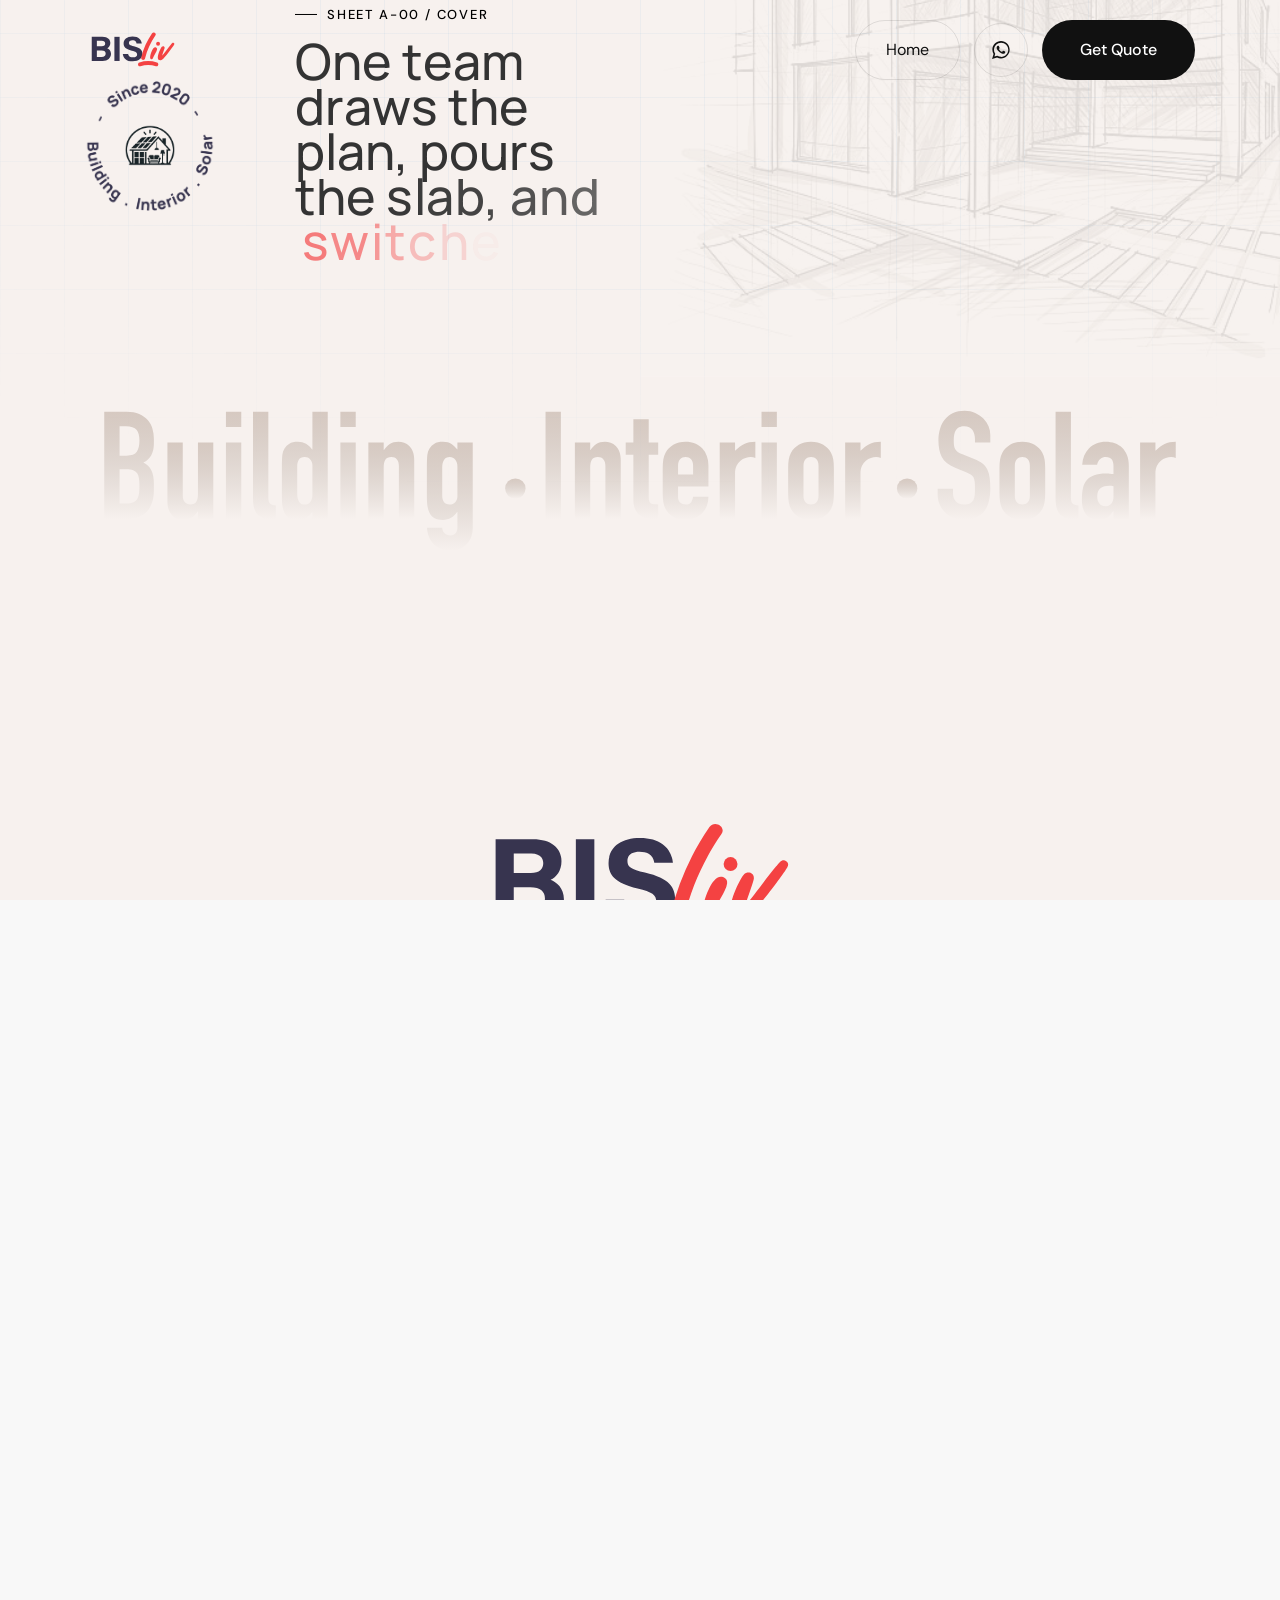
==== commit 3688c95f: "Add files via upload merge" ====
--- a/index.html
+++ b/index.html
@@ -314,7 +314,7 @@
                       <p>Rooftop solar design and installation with subsidy paperwork handled for you — sized to your actual usage, not oversold.</p>
                     </div>
                     <div class="thumb">
-                      <img class="grow" src="assets/images/bisliv-room1.jpeg" alt="image">
+                      <img class="grow" src="assets/images/bisliv-solar.png" alt="image">
                     </div>
                   </div>
                 
